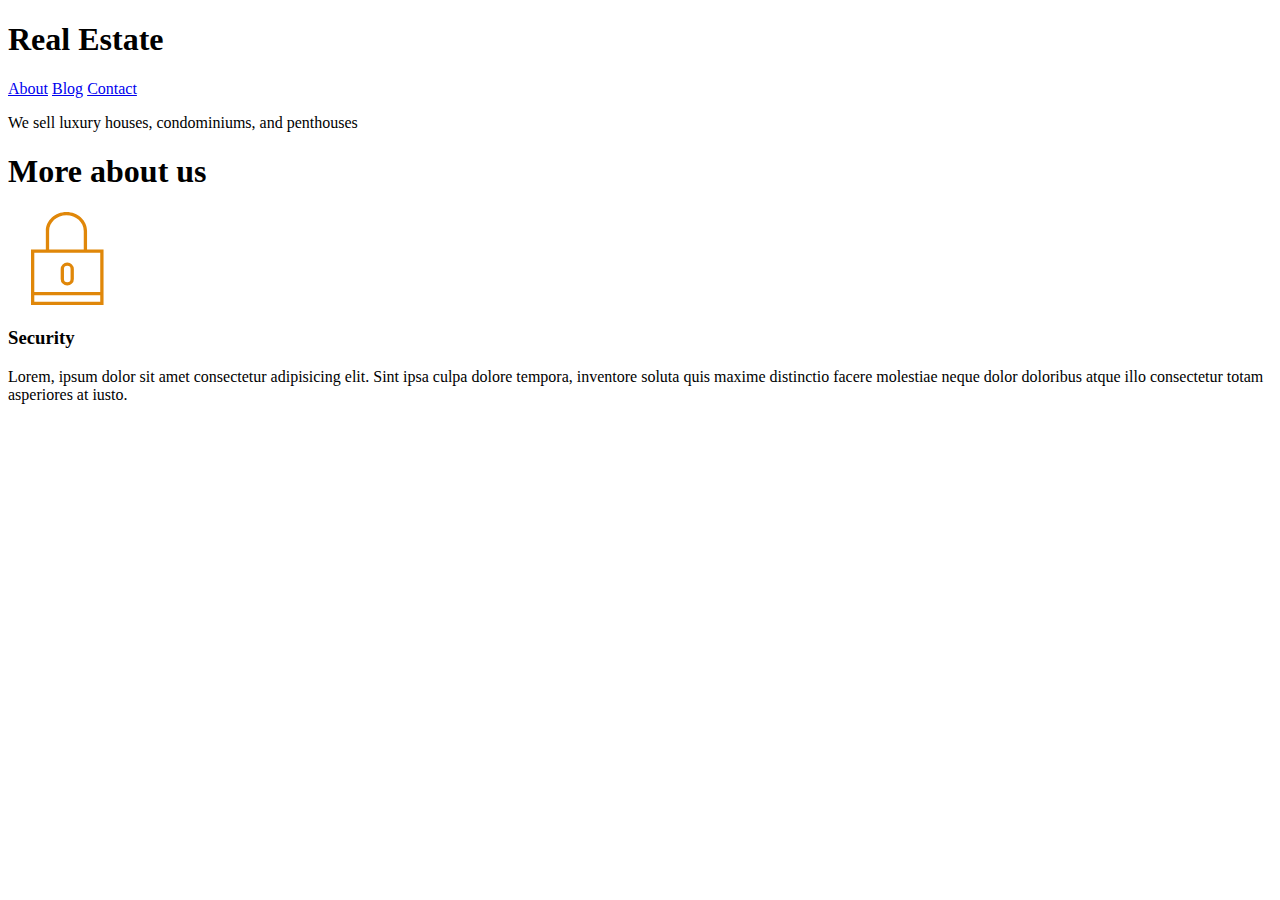
==== index.html @ f37245ca "html update" ====
<!DOCTYPE html>
<html lang="en">
<head>
  <meta charset="UTF-8">
  <meta name="viewport" content="width=device-width, initial-scale=1.0">
  <title>Document</title>
</head>
<body>
    <header>
        <h1>Real Estate</h1>
        <nav>
            <a href="about.html">About</a>
            <a href="blog.html">Blog</a>
            <a href="contact.html">Contact</a>
        </nav>
        <p>We sell luxury houses, condominiums, and penthouses</p>
    </header>
    <main>
      <h1>More about us</h1>
      <div>
        <img src="./img/icon1.svg" alt="security icon">
        <h3>Security</h3>
        <p>Lorem, ipsum dolor sit amet consectetur adipisicing elit. Sint ipsa culpa dolore tempora, inventore soluta quis maxime distinctio facere molestiae neque dolor doloribus atque illo consectetur totam asperiores at iusto.</p>
      </div>
    </main>
</body>
<footer>

</footer>
</main>
</html>
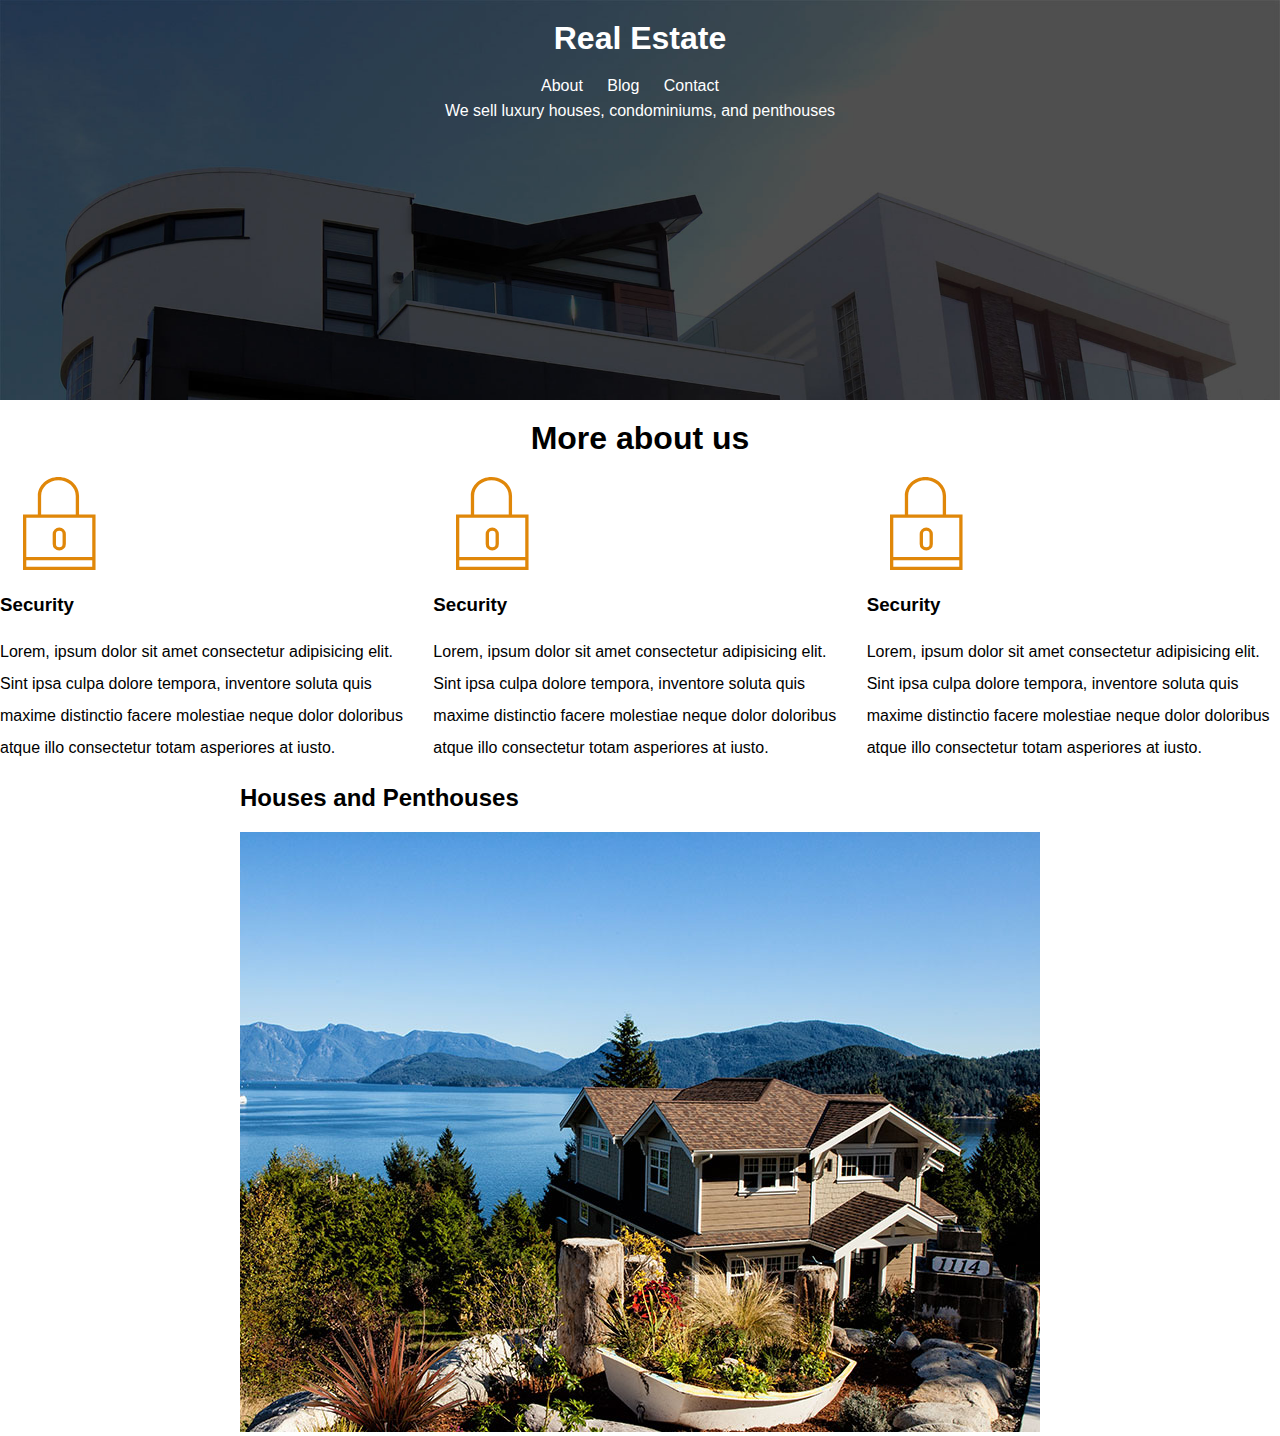
==== commit 04fe0e02: "Assignment 1" ====
--- a/index.html
+++ b/index.html
@@ -4,9 +4,11 @@
   <meta charset="UTF-8">
   <meta name="viewport" content="width=device-width, initial-scale=1.0">
   <title>Document</title>
+  <link rel="stylesheet" href="mystyle.css">
 </head>
 <body>
-    <header>
+    <header class="site-header">
+      <div class="container">
         <h1>Real Estate</h1>
         <nav>
             <a href="about.html">About</a>
@@ -14,14 +16,46 @@
             <a href="contact.html">Contact</a>
         </nav>
         <p>We sell luxury houses, condominiums, and penthouses</p>
+      </div>
     </header>
-    <main>
+    <main class="container">
       <h1>More about us</h1>
-      <div>
-        <img src="./img/icon1.svg" alt="security icon">
-        <h3>Security</h3>
-        <p>Lorem, ipsum dolor sit amet consectetur adipisicing elit. Sint ipsa culpa dolore tempora, inventore soluta quis maxime distinctio facere molestiae neque dolor doloribus atque illo consectetur totam asperiores at iusto.</p>
+
+      <div class="about-container">
+
+        <div>
+          <img src="./img/icon1.svg" alt="security icon">
+          <h3>Security</h3>
+          <p>Lorem, ipsum dolor sit amet consectetur adipisicing elit. Sint ipsa culpa dolore tempora, inventore soluta quis maxime distinctio facere molestiae neque dolor doloribus atque illo consectetur totam asperiores at iusto.</p>
+        </div>
+
+        <div>
+          <img src="./img/icon1.svg" alt="security icon">
+          <h3>Security</h3>
+          <p>Lorem, ipsum dolor sit amet consectetur adipisicing elit. Sint ipsa culpa dolore tempora, inventore soluta quis maxime distinctio facere molestiae neque dolor doloribus atque illo consectetur totam asperiores at iusto.</p>
+        </div>
+
+        <div>
+          <img src="./img/icon1.svg" alt="security icon">
+          <h3>Security</h3>
+          <p>Lorem, ipsum dolor sit amet consectetur adipisicing elit. Sint ipsa culpa dolore tempora, inventore soluta quis maxime distinctio facere molestiae neque dolor doloribus atque illo consectetur totam asperiores at iusto.</p>
+        </div>
+
       </div>
+
+      <section>
+
+        <h2>Houses and Penthouses</h2>
+        <div class="houses-container">
+          <div class="houses-item">
+            <div class="houses-item-img">
+              <img src="./img/announcement1.jpg" alt="houses">
+            </div>
+          </div>
+        </div>
+
+      </section>
+
     </main>
 </body>
 <footer>
--- a/mystyle.css
+++ b/mystyle.css
@@ -0,0 +1,53 @@
+/*global*/
+*{
+    margin: 0;
+    padding:0;
+}
+body{
+    font-family:"Roboto", sans-serif;
+}
+p{
+    line-height: 2;
+}
+a{
+    text-decoration: none;
+}
+h1, h2, h3{
+    padding-bottom: 20px;
+    padding-top: 20px;
+}
+
+/* header */
+.site-header {
+    background-image: url(./img/header.jpg);
+    height: 400px;
+    background-size: cover;
+    background-position: top right;
+    color: white;
+}
+
+.site-header a {
+    color: white;
+    padding-right: 20px;
+}
+
+.container {
+    display: flex;
+    flex-direction: column;
+    justify-content: flex-start;
+    align-items: center;
+}
+
+/* utilities */
+
+/* about */
+.about-container {
+    display: flex; 
+    gap: 20px;
+}
+
+/* houses */
+.houses.item {
+    background-color: #dedede;
+    margin-right: 10px;
+}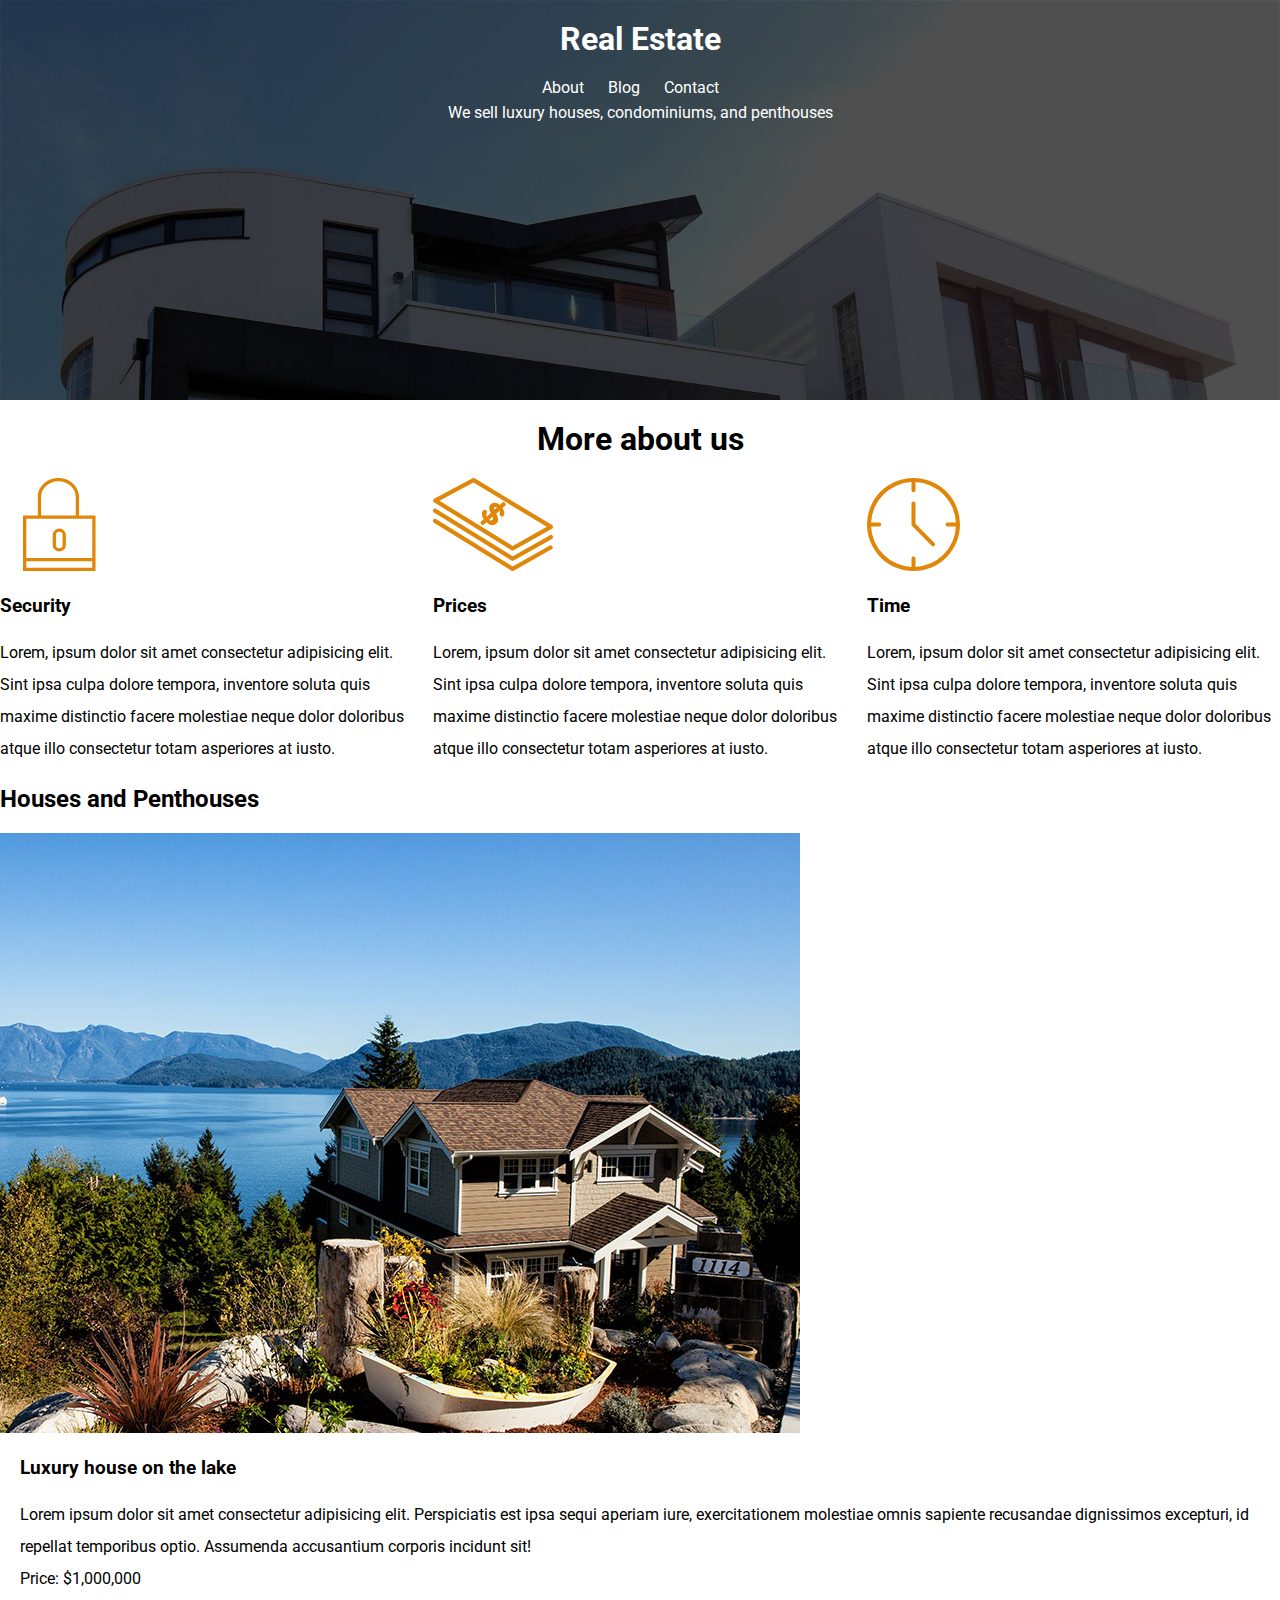
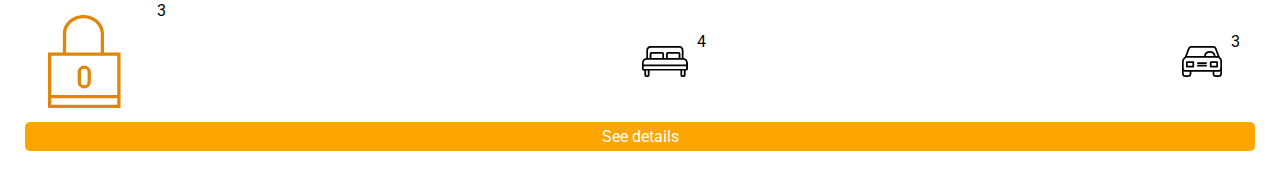
==== commit bed037f0: "Assignment 2" ====
--- a/index.html
+++ b/index.html
@@ -5,58 +5,80 @@
   <meta name="viewport" content="width=device-width, initial-scale=1.0">
   <title>Document</title>
   <link rel="stylesheet" href="mystyle.css">
+  <link rel="preconnect" href="https://fonts.googleapis.com">
+  <link rel="preconnect" href="https://fonts.gstatic.com" crossorigin></link>
+  <link href="https://fonts.googleapis.com/css2?family=Roboto:ital,wght@0,100;0,300;0,400;0,500;0,700;0,900;1,100;1,300;1,400;1,500;1,700;1,900&amp;display=swap" rel="stylesheet">
 </head>
 <body>
-    <header class="site-header">
-      <div class="container">
-        <h1>Real Estate</h1>
-        <nav>
-            <a href="about.html">About</a>
-            <a href="blog.html">Blog</a>
-            <a href="contact.html">Contact</a>
-        </nav>
-        <p>We sell luxury houses, condominiums, and penthouses</p>
-      </div>
-    </header>
-    <main class="container">
-      <h1>More about us</h1>
+  <header class="site-header">
+    <div class="container">
+      <h1>Real Estate</h1>
+      <nav>
+        <a href="about.html">About</a>
+        <a href="blog.html">Blog</a>
+        <a href="contact.html">Contact</a>
+      </nav>
+      <p>We sell luxury houses, condominiums, and penthouses</p>
+    </div>
+  </header>
+  <main class="container">
+    <h1>More about us</h1>
 
-      <div class="about-container">
+    <div class="about-container">
 
-        <div>
-          <img src="./img/icon1.svg" alt="security icon">
-          <h3>Security</h3>
-          <p>Lorem, ipsum dolor sit amet consectetur adipisicing elit. Sint ipsa culpa dolore tempora, inventore soluta quis maxime distinctio facere molestiae neque dolor doloribus atque illo consectetur totam asperiores at iusto.</p>
-        </div>
-
-        <div>
-          <img src="./img/icon1.svg" alt="security icon">
-          <h3>Security</h3>
-          <p>Lorem, ipsum dolor sit amet consectetur adipisicing elit. Sint ipsa culpa dolore tempora, inventore soluta quis maxime distinctio facere molestiae neque dolor doloribus atque illo consectetur totam asperiores at iusto.</p>
-        </div>
-
-        <div>
-          <img src="./img/icon1.svg" alt="security icon">
-          <h3>Security</h3>
-          <p>Lorem, ipsum dolor sit amet consectetur adipisicing elit. Sint ipsa culpa dolore tempora, inventore soluta quis maxime distinctio facere molestiae neque dolor doloribus atque illo consectetur totam asperiores at iusto.</p>
-        </div>
-
+      <div>
+        <img src="./img/icon1.svg" alt="security icon">
+        <h3>Security</h3>
+        <p>Lorem, ipsum dolor sit amet consectetur adipisicing elit. Sint ipsa culpa dolore tempora, inventore soluta quis maxime distinctio facere molestiae neque dolor doloribus atque illo consectetur totam asperiores at iusto.</p>
       </div>
 
-      <section>
+      <div>
+        <img src="./img/icon2.svg" alt="security icon">
+        <h3>Prices</h3>
+        <p>Lorem, ipsum dolor sit amet consectetur adipisicing elit. Sint ipsa culpa dolore tempora, inventore soluta quis maxime distinctio facere molestiae neque dolor doloribus atque illo consectetur totam asperiores at iusto.</p>
+      </div>
 
-        <h2>Houses and Penthouses</h2>
-        <div class="houses-container">
-          <div class="houses-item">
-            <div class="houses-item-img">
-              <img src="./img/announcement1.jpg" alt="houses">
-            </div>
+      <div>
+        <img src="./img/icon3.svg" alt="security icon">
+        <h3>Time</h3>
+        <p>Lorem, ipsum dolor sit amet consectetur adipisicing elit. Sint ipsa culpa dolore tempora, inventore soluta quis maxime distinctio facere molestiae neque dolor doloribus atque illo consectetur totam asperiores at iusto.</p>
+      </div>
+    </div>
+
+    <section>
+
+      <h2>Houses and Penthouses</h2>
+      <div class="houses-container">
+        <div class="houses-item">
+          <div class="houses-item-img">
+            <img src="./img/announcement1.jpg" alt="houses">
+          </div>
+          <div class="houses-item-text">
+            <h3>Luxury house on the lake</h3>
+            <p>Lorem ipsum dolor sit amet consectetur adipisicing elit. Perspiciatis est ipsa sequi aperiam iure, exercitationem molestiae omnis sapiente recusandae dignissimos excepturi, id repellat temporibus optio. Assumenda accusantium corporis incidunt sit!</p>
+            <p class="price">Price: $1,000,000</p>
+            <ul class="icons-list">
+              <li class="icon-container">
+                <img src="./img/icon1.svg" alt="security icon">
+                <p>3</p>
+              </li>
+              <li class="icon-container">
+                <img src="./img/icon_room.svg" alt>
+                <p>4</p>
+              </li>
+              <li class="icon-container">
+                <img src="./img/icon_parking.svg" alt>
+                <p>3</p>
+              </li>
+            </ul>
+            <a href="#" class="btn">See details</a>
           </div>
         </div>
+      </div>
 
-      </section>
+    </section>
 
-    </main>
+  </main>
 </body>
 <footer>
 
--- a/mystyle.css
+++ b/mystyle.css
@@ -50,4 +50,42 @@
 .houses.item {
     background-color: #dedede;
     margin-right: 10px;
+}
+
+.houses-item-text {
+    margin: 0 20px;
+}
+
+
+.icons-list {
+    display: flex;
+    flex-direction: row;
+    justify-content: space-between;
+    align-items: center;
+    list-style: none;
+}
+
+.icon-container p {
+    display: inline;
+    vertical-align: top;
+    margin-right: 20px;
+}
+
+.icon-container img {
+    margin: 5px;
+    margin-top: 20px;
+}
+
+
+
+.btn {
+    background-color: orange;
+    display: block;
+    display: flex; 
+    justify-content: center;
+    margin: 5px 5px;
+    padding: 5px;
+    border-radius: 5px;
+    color: white;
+    margin-bottom: 20px;
 }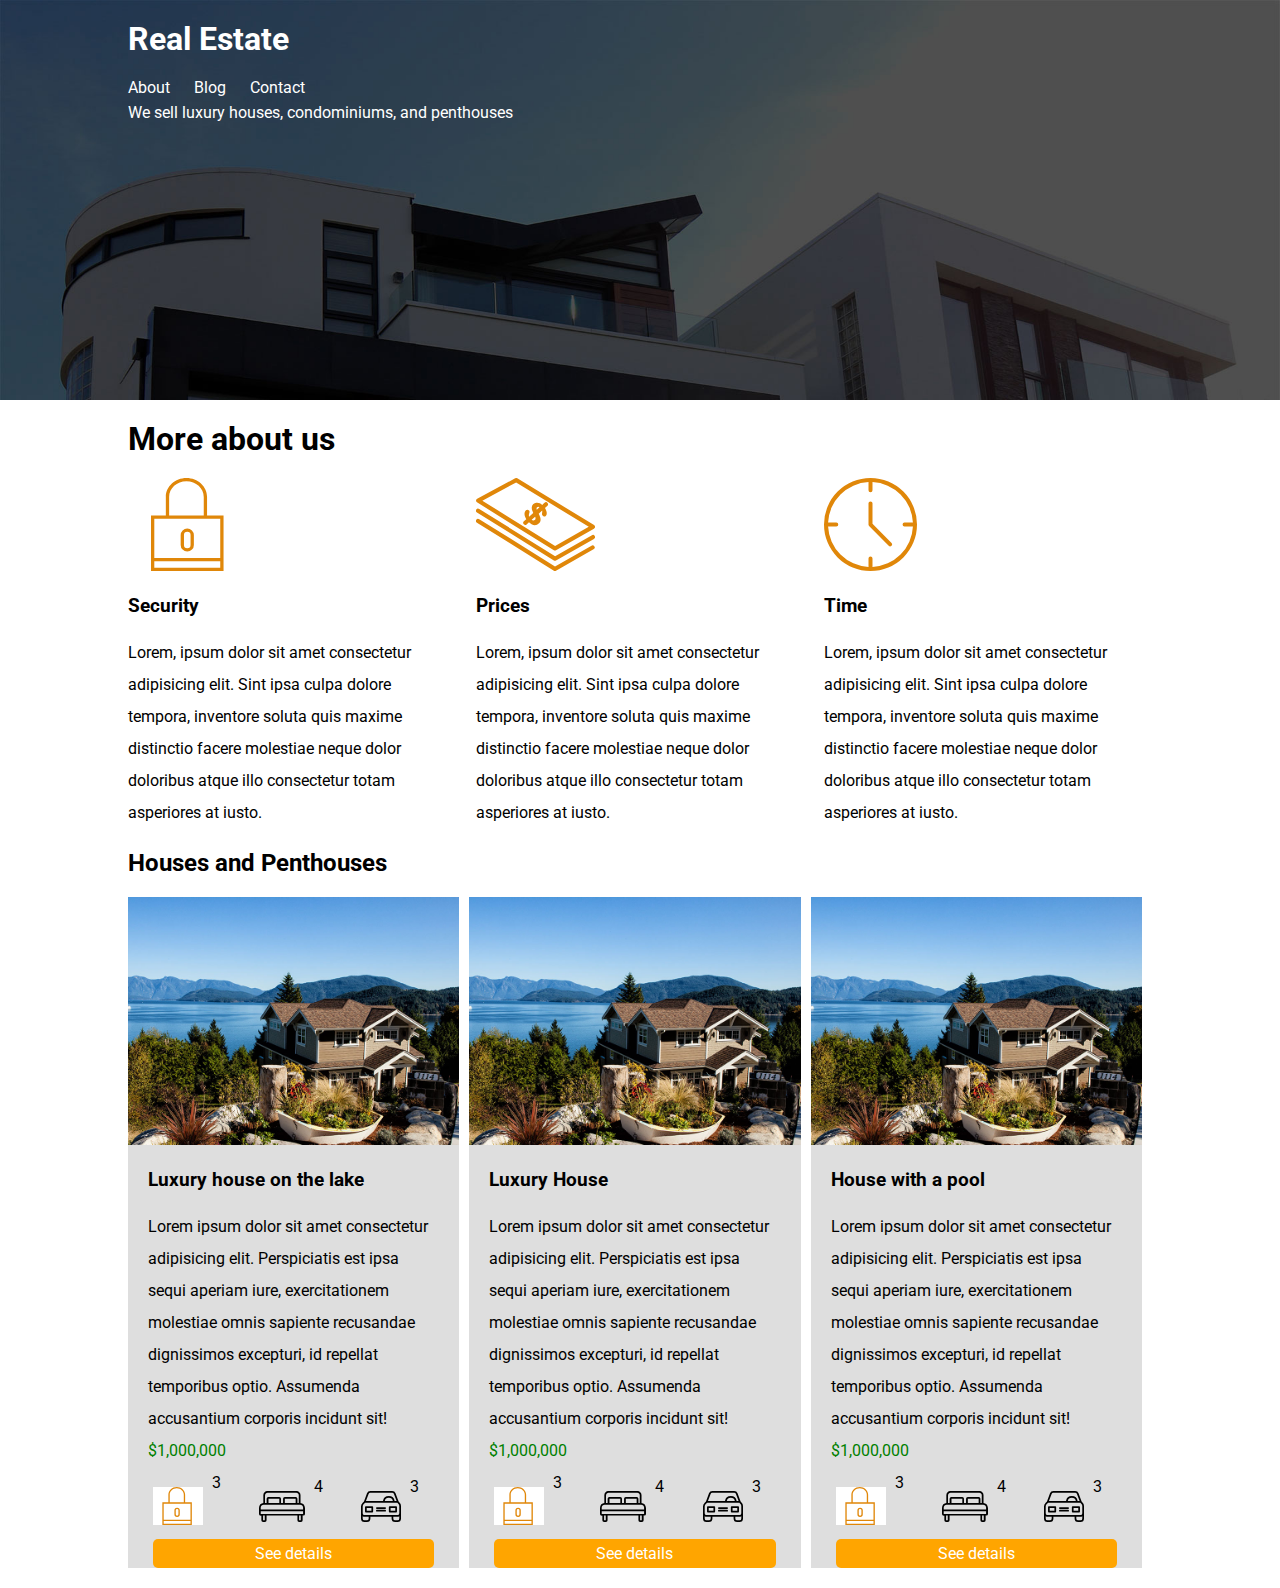
==== commit 7b5930c2: "Assignment 2.1" ====
--- a/index.html
+++ b/index.html
@@ -45,38 +45,93 @@
       </div>
     </div>
 
-    <section>
-
+    <div>
       <h2>Houses and Penthouses</h2>
-      <div class="houses-container">
-        <div class="houses-item">
-          <div class="houses-item-img">
-            <img src="./img/announcement1.jpg" alt="houses">
+      <div class="house-main-container">
+        <div class="houses-container">
+          <div class="houses-item">
+            <div class="houses-item-img">
+              <img id="house-img" src="./img/announcement1.jpg" alt="houses">
+            </div>
+            <div class="houses-item-text">
+              <h3>Luxury house on the lake</h3>
+              <p>Lorem ipsum dolor sit amet consectetur adipisicing elit. Perspiciatis est ipsa sequi aperiam iure, exercitationem molestiae omnis sapiente recusandae dignissimos excepturi, id repellat temporibus optio. Assumenda accusantium corporis incidunt sit!</p>
+              <p class="price">$1,000,000</p>
+              <ul class="icons-list">
+                <li class="icon-container">
+                  <img src="./img/icon1.svg" alt="security icon"> 
+                  <p>3</p>
+                </li>
+                <li class="icon-container">
+                  <img src="./img/icon_room.svg" alt>
+                  <p>4</p>
+                </li>
+                <li class="icon-container">
+                  <img src="./img/icon_parking.svg" alt>
+                  <p>3</p>
+                </li>
+              </ul>
+              <a href="#" class="btn">See details</a>
+            </div>
           </div>
-          <div class="houses-item-text">
-            <h3>Luxury house on the lake</h3>
-            <p>Lorem ipsum dolor sit amet consectetur adipisicing elit. Perspiciatis est ipsa sequi aperiam iure, exercitationem molestiae omnis sapiente recusandae dignissimos excepturi, id repellat temporibus optio. Assumenda accusantium corporis incidunt sit!</p>
-            <p class="price">Price: $1,000,000</p>
-            <ul class="icons-list">
-              <li class="icon-container">
-                <img src="./img/icon1.svg" alt="security icon">
+        </div>
+        <div class="houses-container">
+          <div class="houses-item">
+            <div class="houses-item-img">
+              <img id="house-img" src="./img/announcement1.jpg" alt="houses">
+            </div>
+            <div class="houses-item-text">
+              <h3>Luxury House</h3>
+              <p>Lorem ipsum dolor sit amet consectetur adipisicing elit. Perspiciatis est ipsa sequi aperiam iure, exercitationem molestiae omnis sapiente recusandae dignissimos excepturi, id repellat temporibus optio. Assumenda accusantium corporis incidunt sit!</p>
+              <p class="price">$1,000,000</p>
+              <ul class="icons-list">
+                <li class="icon-container">
+                  <img src="./img/icon1.svg" alt="security icon">
+                  <p>3</p>
+                </li>
+                <li class="icon-container">
+                  <img src="./img/icon_room.svg" alt>
+                  <p>4</p>
+                </li>
+                <li class="icon-container">
+                  <img src="./img/icon_parking.svg" alt>
+                  <p>3</p>
+                </li>
+              </ul>
+              <a href="#" class="btn">See details</a>
+            </div>
+          </div>
+        </div>
+        <div class="houses-container">
+          <div class="houses-item">
+            <div class="houses-item-img">
+              <img id="house-img" src="./img/announcement1.jpg" alt="houses">
+            </div>
+            <div class="houses-item-text">
+              <h3>House with a pool</h3>
+              <p>Lorem ipsum dolor sit amet consectetur adipisicing elit. Perspiciatis est ipsa sequi aperiam iure, exercitationem molestiae omnis sapiente recusandae dignissimos excepturi, id repellat temporibus optio. Assumenda accusantium corporis incidunt sit!</p>
+              <p class="price">$1,000,000</p>
+              <ul class="icons-list">
+                <li class="icon-container">
+                  <img src="./img/icon1.svg" alt="security icon">
                 <p>3</p>
-              </li>
-              <li class="icon-container">
-                <img src="./img/icon_room.svg" alt>
-                <p>4</p>
-              </li>
-              <li class="icon-container">
-                <img src="./img/icon_parking.svg" alt>
-                <p>3</p>
-              </li>
-            </ul>
-            <a href="#" class="btn">See details</a>
+                </li>
+                <li class="icon-container">
+                  <img src="./img/icon_room.svg" alt>
+                  <p>4</p>
+                </li>
+                <li class="icon-container">
+                  <img src="./img/icon_parking.svg" alt>
+                  <p>3</p>
+                </li>
+              </ul>
+              <a href="#" class="btn">See details</a>
+            </div>
           </div>
         </div>
       </div>
 
-    </section>
+    </div>
 
   </main>
 </body>
--- a/mystyle.css
+++ b/mystyle.css
@@ -34,8 +34,8 @@
 .container {
     display: flex;
     flex-direction: column;
-    justify-content: flex-start;
-    align-items: center;
+    width: 80%;
+    margin: 0 auto;
 }
 
 /* utilities */
@@ -47,22 +47,42 @@
 }
 
 /* houses */
-.houses.item {
+.houses-item {
     background-color: #dedede;
     margin-right: 10px;
+}
+
+.houses-item-img {
+    width: 100%;
+} 
+
+#house-img {
+    width: 100%;
+}
+
+.houses-container {
+    width: 100%;
 }
 
 .houses-item-text {
     margin: 0 20px;
 }
 
+.house-main-container {
+   display: flex;
+}
+
+/* icons ==================== info */
 
 .icons-list {
     display: flex;
-    flex-direction: row;
     justify-content: space-between;
     align-items: center;
     list-style: none;
+}
+
+.price {
+    color: green;
 }
 
 .icon-container p {
@@ -72,6 +92,7 @@
 }
 
 .icon-container img {
+    max-width: 50px;
     margin: 5px;
     margin-top: 20px;
 }
